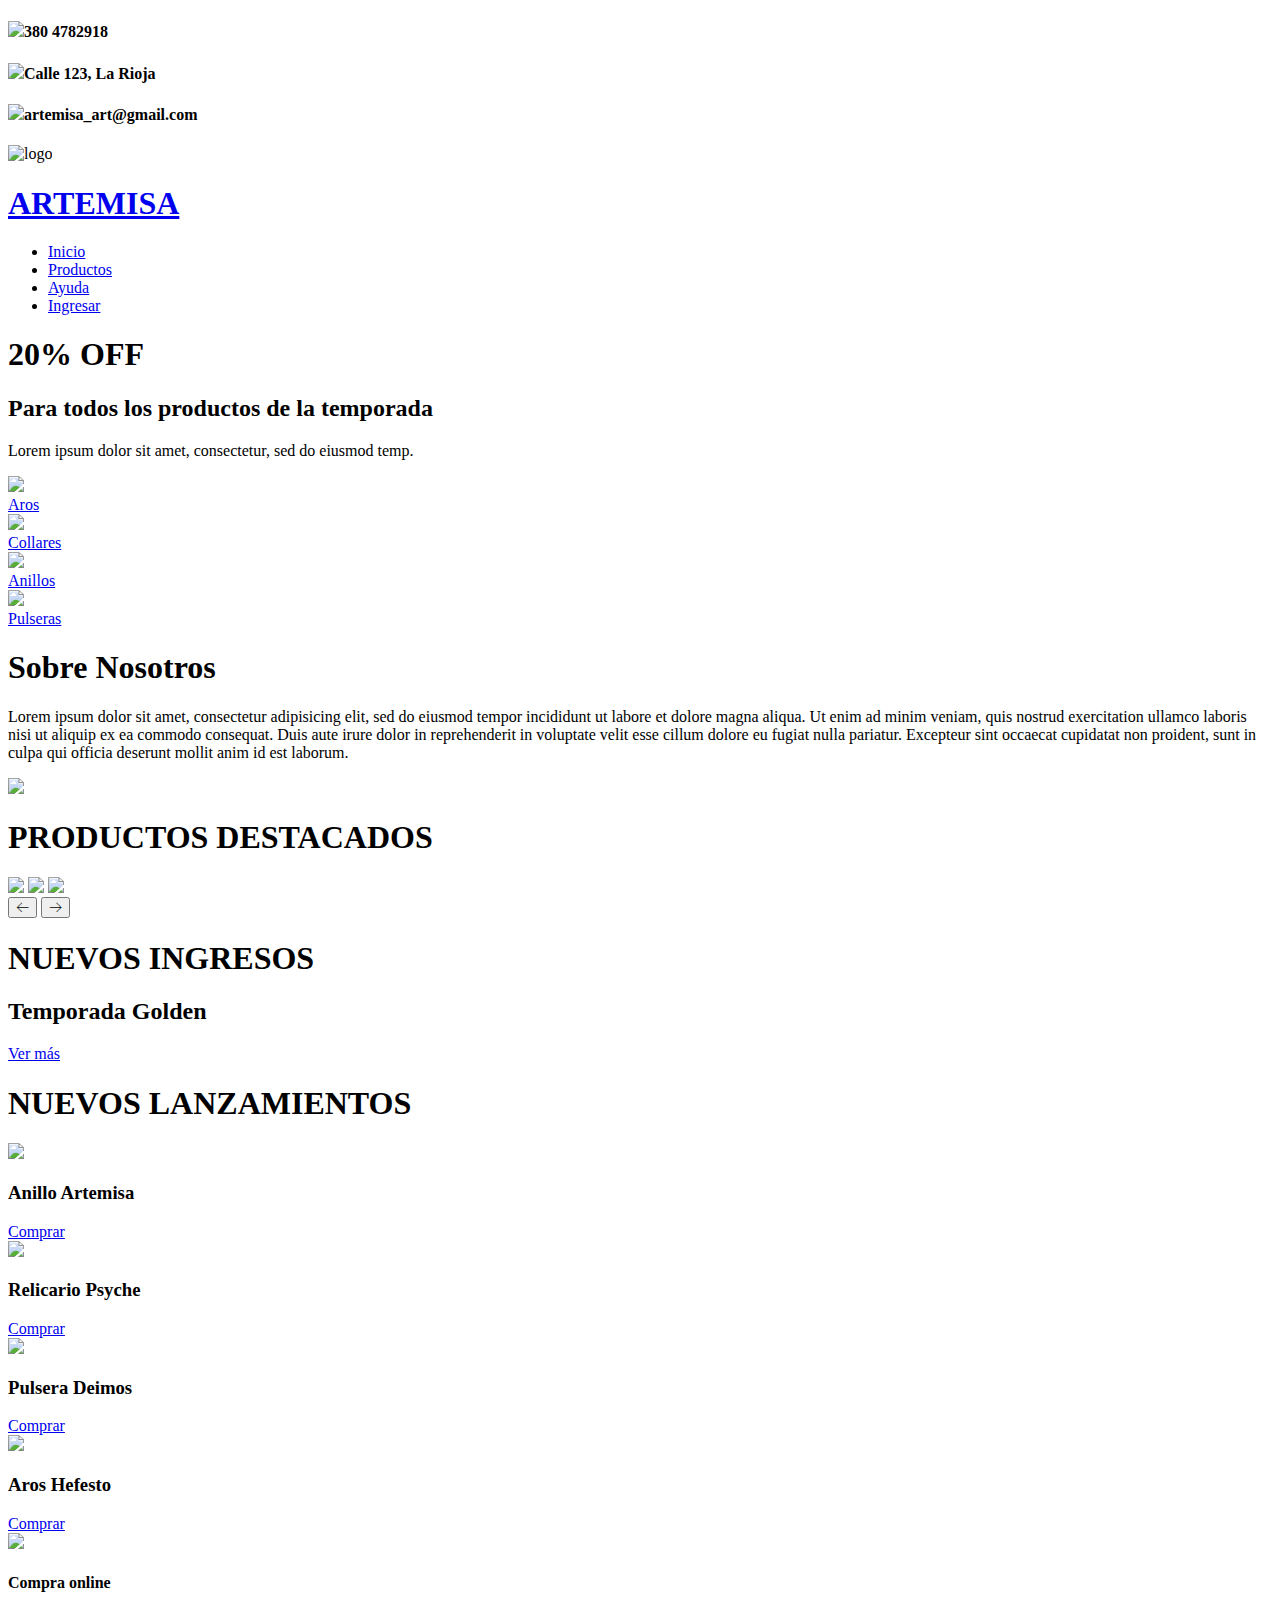
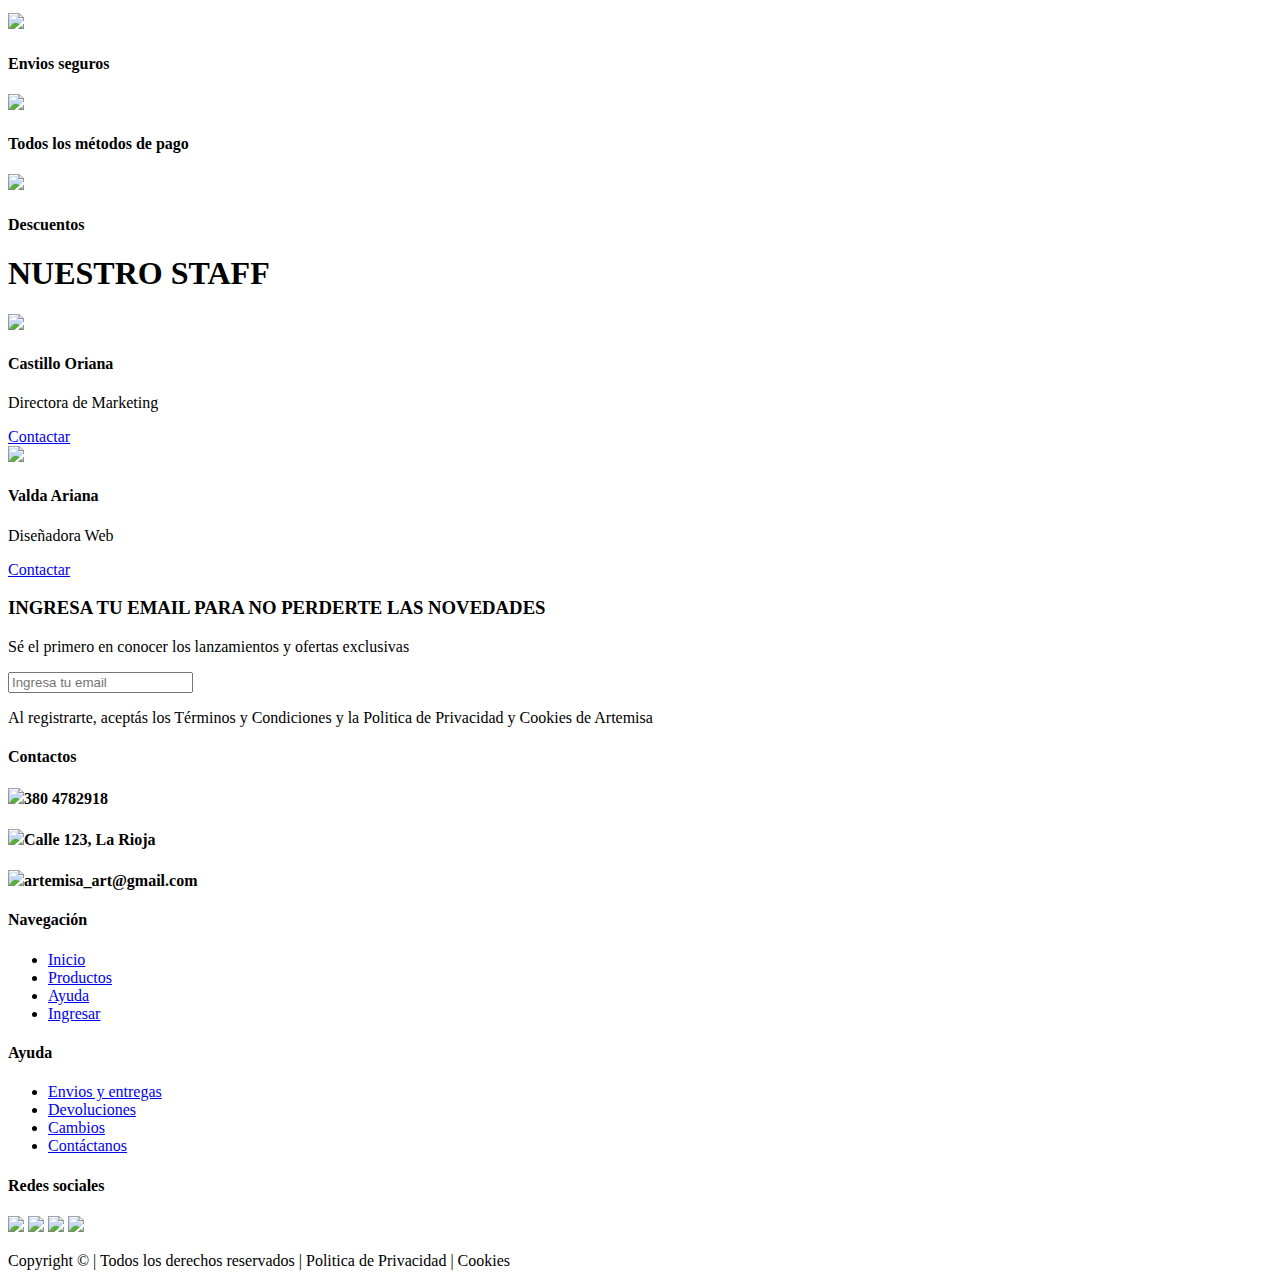
==== index.html @ 5a23f359 "Página de inicio" ====
<!DOCTYPE html>
<html>
<head>
	<meta charset="utf-8">
	<meta name="viewport" content="width=device-width, initial-scale=1">
	<meta name="author" content="Valda Ariana-Castillo Oriana">
	<title>Artemisa | Tienda Oficial</title>
	<link rel="stylesheet" type="text/css" href="estilos.css">
</head>
<body>
	<section id="contactos">
			<div class="contacto"><h4><img src="icons/phone.png">380 4782918</h4></div>
			<div class="contacto"><h4><img src="icons/location.png">Calle 123, La Rioja</h4></div>
			<div class="contacto"><h4><img src="icons/email.png">artemisa_art@gmail.com</h4></div>
	</section>
	<header class="cabecera">
		<div id="logo">
			<img src="img/logo.png" alt="logo">
			<a href="#"><h1>ARTEMISA</h1></a>
		</div>
		<nav>
			<ul>
				<li class="seleccionado"><a href="index.html">Inicio</a></li>
				<li><a href="Productos.html">Productos</a></li>
				<li><a href="Ayuda.html">Ayuda</a></li>
				<li><a href="Ingresar.html">Ingresar</a></li>
			</ul>
		</nav>	
	</header>
	<main>
		<section id="banner1">
			<div class="texto">
			<h1>20% OFF</h1>
			<h2>Para todos los productos de la temporada</h2>
			<p>Lorem ipsum dolor sit amet, consectetur, sed do eiusmod
			temp.</p>
			</div>
		</section>
		<section id="categorias">
			<div class="categoria">
				<div class="icono"><a href="Productos.html"><img src="icons/aro.png"></a></div>
				<div class="categ"><a href="Productos.html">Aros</a></div>
			</div>
			<div class="categoria">
				<div class="icono"><a href="Productos.html"><img src="icons/collar2.png"></a></div>
				<div class="categ"><a href="Productos.html">Collares</a></div>
			</div>
			<div class="categoria">
				<div class="icono"><a href="Productos.html"><img src="icons/anillo2.png"></a></div>
				<div class="categ"><a href="Productos.html">Anillos</a></div>
			</div>
			<div class="categoria">
				<div class="icono"><a href="Productos.html"><img src="icons/pulsera2.png"></a></div>
				<div class="categ"><a href="Productos.html">Pulseras</a></div>
			</div>
		</section>
		<section id="sobre_nosotros">
			<div id="cuadro">
				<div class="info">
					<h1>Sobre Nosotros</h1>
					<p>Lorem ipsum dolor sit amet, consectetur adipisicing elit, sed do eiusmod
					tempor incididunt ut labore et dolore magna aliqua. Ut enim ad minim veniam,
					quis nostrud exercitation ullamco laboris nisi ut aliquip ex ea commodo
					consequat. Duis aute irure dolor in reprehenderit in voluptate velit esse
					cillum dolore eu fugiat nulla pariatur. Excepteur sint occaecat cupidatat non
					proident, sunt in culpa qui officia deserunt mollit anim id est laborum.</p>
				</div>
				<div class="logo"><img src="img/logoblanco.png"></div>
			</div>
		</section>
		<section id="destacados">
			<div id="encabezado"><h1>PRODUCTOS DESTACADOS</h1></div>
			<div id="destacado">
				<img src="img/aros5.jpg">
				<img src="img/anillo5.jpg">
				<img src="img/collar3.jpg">
			</div>
			<div class="flechas">
				<button class="arrow left-arrow">&#129120;</button>
				<button class="arrow right-arrow">&#129122;</button>
			</div>
		</section>
		<section id="banner2">
			<div class="texto">
			<h1>NUEVOS INGRESOS</h1>
			<h2>Temporada Golden</h2>
			<a href="#">Ver más</a>	
			</div>
		</section>
		<section id="lanzamientos">
			<div id="encabezado2"><h1>NUEVOS LANZAMIENTOS</h1></div>
			<div class="cajas">
				<div class="caja">
					<img src="img/anillo7.jpg">
					<h3>Anillo Artemisa</h3>
					<a href="#">Comprar</a>
				</div>
				<div class="caja">
					<img src="img/collar7.jpg">
					<h3>Relicario Psyche</h3>
					<a href="#">Comprar</a>
				</div>
				<div class="caja">
					<img src="img/pulsera1.png">
					<h3>Pulsera Deimos</h3>
					<a href="#">Comprar</a>
				</div>
				<div class="caja">
					<img src="img/aros1.png">
					<h3>Aros Hefesto</h3>
					<a href="#">Comprar</a>
				</div>
			</div>
		</section>
		<section id="info_compra">
			<div class="items"><img src="icons/bag.png"><h4>Compra online</h4></div>
			<div class="items"><img src="icons/send.png"><h4>Envios seguros</h4></div>
			<div class="items"><img src="icons/cards.png"><h4>Todos los métodos de pago</h4></div>
			<div class="items"><img src="icons/tag.png"><h4>Descuentos</h4></div>
		</section>
		<section id="staff">
			<div id="encabezado3"><h1>NUESTRO STAFF</h1></div>
			<div class="miembros">
				<div class="miembro">
					<img src="img/staff1.jpg">
					<h4>Castillo Oriana</h4>
					<p>Directora de Marketing</p>
					<a href="#">Contactar</a>
				</div>
				<div class="miembro">
					<img src="img/staff2.jpg">
					<h4>Valda Ariana</h4>
					<p>Diseñadora Web</p>
					<a href="#">Contactar</a>
				</div>
			</div>
		</section>
		<section id="registro">
			<div id="texto">
				<h3>INGRESA TU EMAIL PARA NO PERDERTE LAS NOVEDADES</h3>
				<p>Sé el primero en conocer los lanzamientos y ofertas exclusivas</p>
			</div>
			<form>
				<input type="text" name="IngresaEmail" placeholder="Ingresa tu email">
			<form>
			<div id="tyc"><p>Al registrarte, aceptás los Términos y Condiciones y la Politica de Privacidad y Cookies de Artemisa</div>
		</section>
	</main>
	<footer>
		<div id="contenedor_footer">
			<div id="contactos2">
				<div class="titulo"><h4>Contactos</h4></div>
				<div class="contacto2"><h4><img src="icons/phone.png">380 4782918</h4></div>
				<div class="contacto2"><h4><img src="icons/location.png">Calle 123, La Rioja</h4></div>
				<div class="contacto2"><h4><img src="icons/email.png">artemisa_art@gmail.com</h4></div>
			</div>
			<div id="navegacion">
				<div class="titulo"><h4>Navegación</h4></div>
				<div class="menu_footer">
					<ul>
						<li><a href="index.html" class="nav_footer">Inicio</a></li>
						<li><a href="Productos.html" class="nav_footer">Productos</a></li>
						<li><a href="Ayuda.html" class="nav_footer">Ayuda</a></li>
						<li><a href="Ingresar.html" class="nav_footer">Ingresar</a></li>
					</ul>
				</div>
			</div>
			<div id="ayuda">
				<div class="titulo"><h4>Ayuda</h4></div>
				<div class="dudas">
					<ul>
						<li><a href="#" class="duda">Envios y entregas</a></li>
						<li><a href="#" class="duda">Devoluciones</a></li>
						<li><a href="#" class="duda">Cambios</a></li>
						<li><a href="Ayuda.html" class="duda">Contáctanos</a></li>
					</ul>
				</div>
			</div>
			<div id="redes">
				<div class="titulo"><h4>Redes sociales</h4></div>
				<div class="iconos">
					<img src="icons/instagram.png">
					<img src="icons/facebook.png">
					<img src="icons/twitter.png">
					<img src="icons/pinterest.png">
				</div>
			</div>
		</div>
		<div id="copyright">
				<p>Copyright © | Todos los derechos reservados | Politica de Privacidad | Cookies</p>
			</div>
	</footer>
</body>
</html>
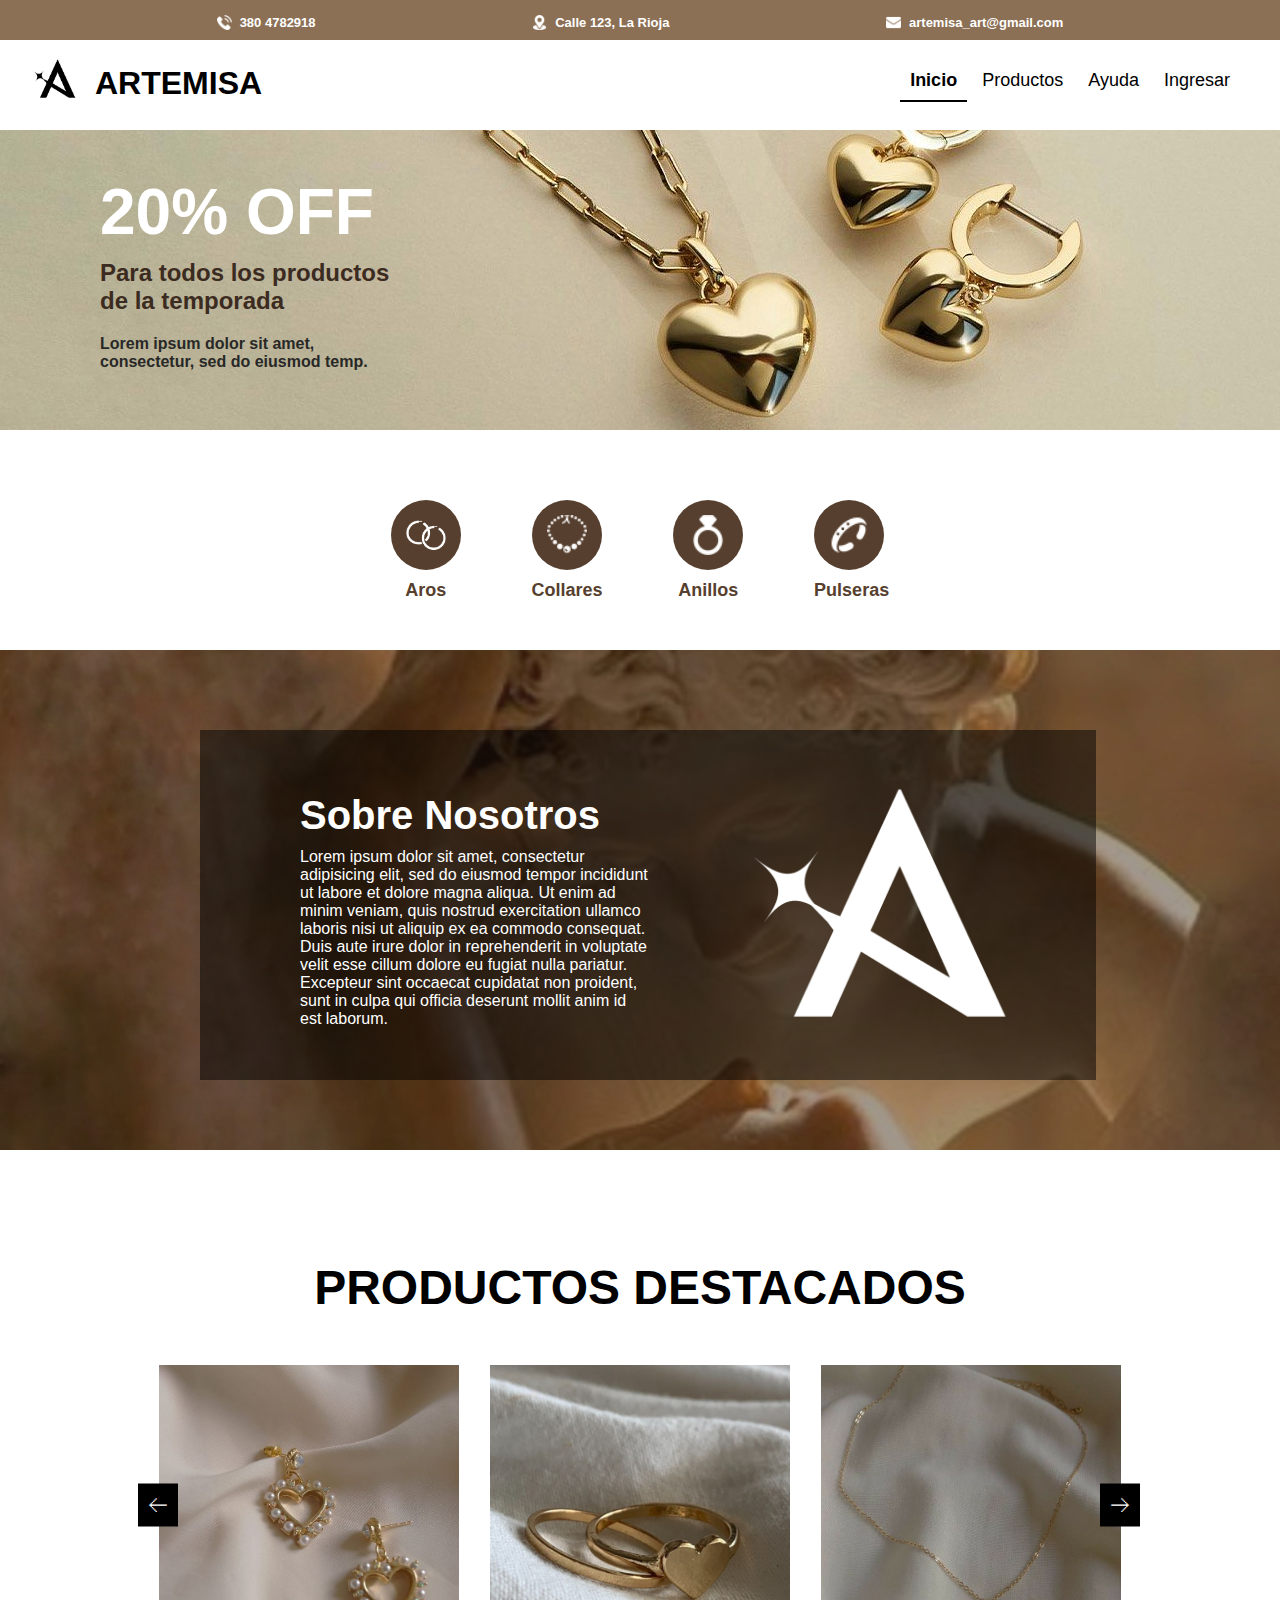
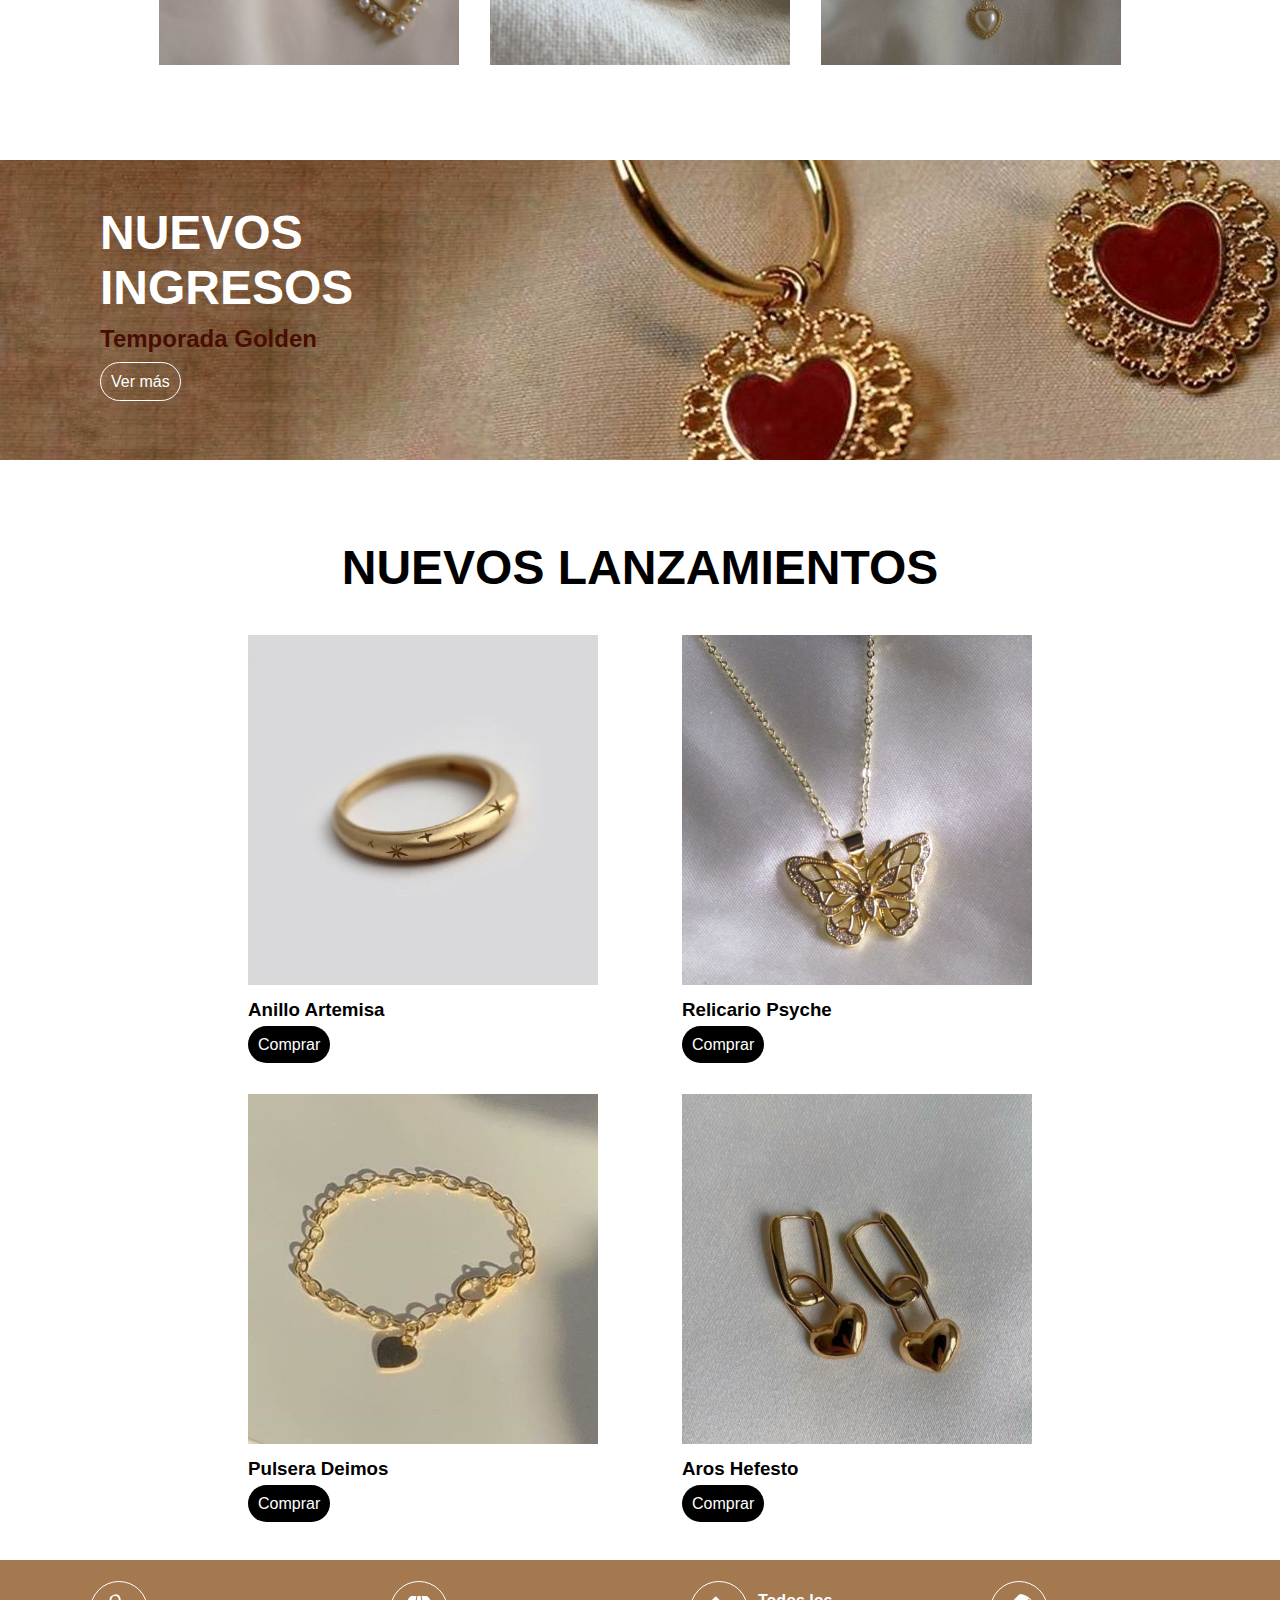
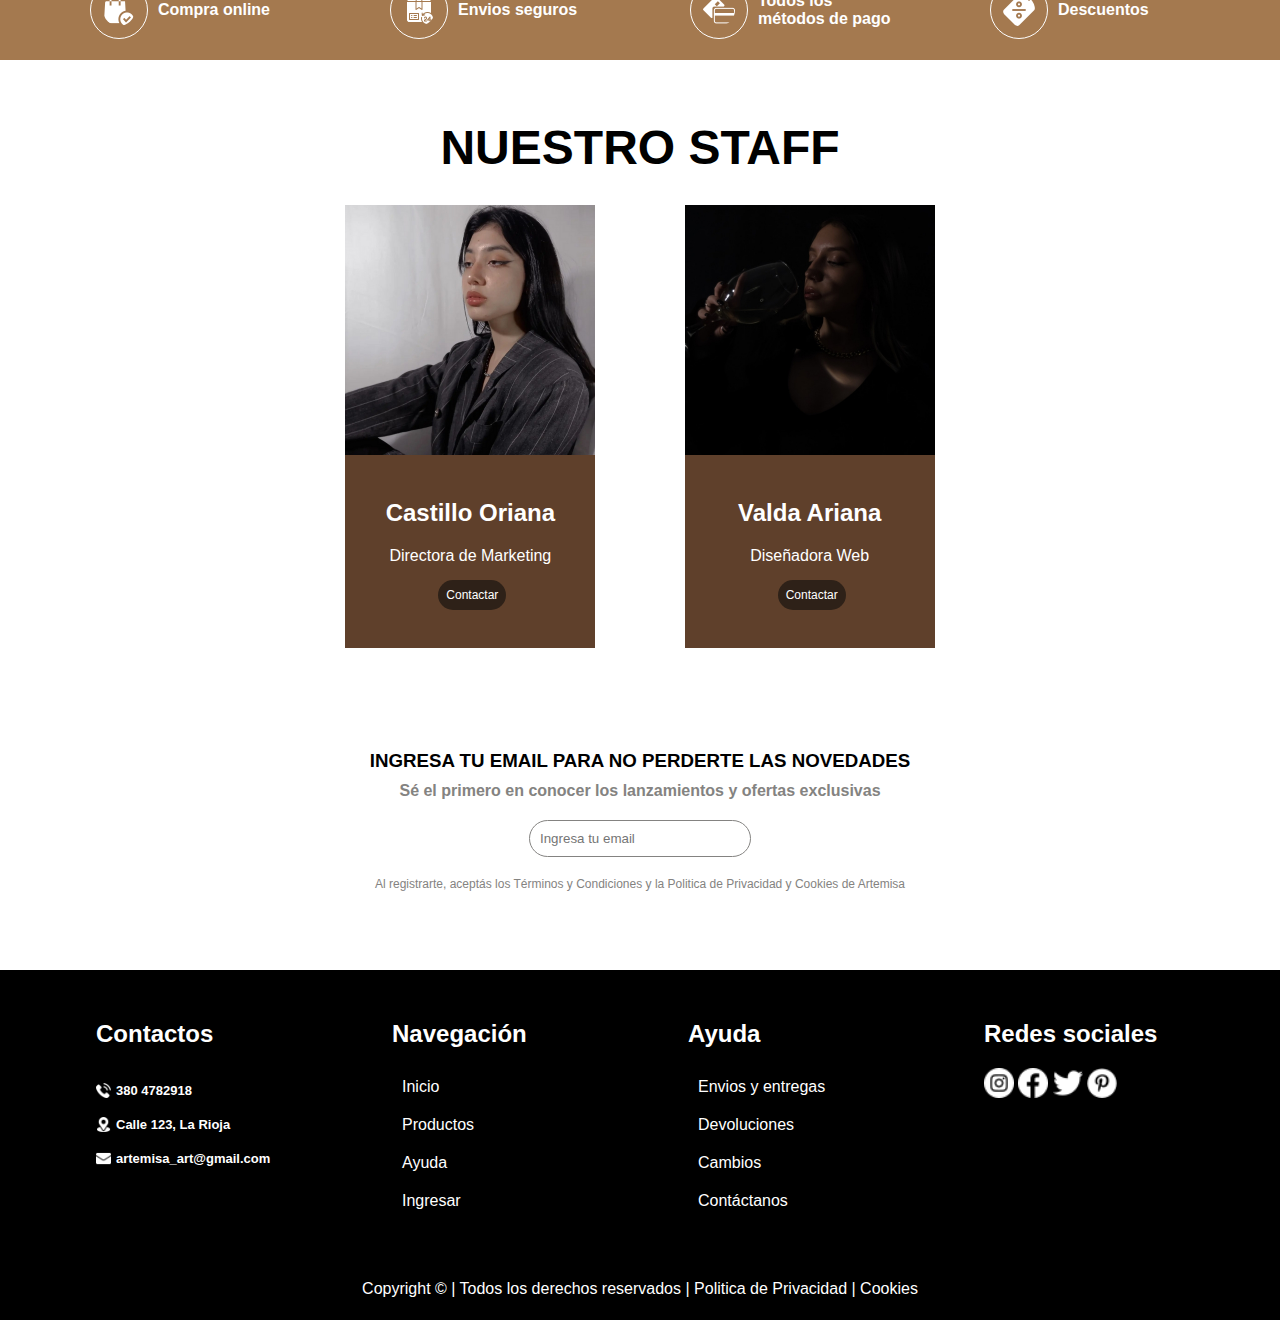
==== commit d45c0092: "logo correction" ====
--- a/index.html
+++ b/index.html
@@ -15,7 +15,7 @@
 	</section>
 	<header class="cabecera">
 		<div id="logo">
-			<img src="img/logo.png" alt="logo">
+			<img src="img/Logo.png" alt="logo">
 			<a href="#"><h1>ARTEMISA</h1></a>
 		</div>
 		<nav>
--- a/estilos.css
+++ b/estilos.css
@@ -0,0 +1,804 @@
+*{margin: 0;padding: 0}
+body{
+	font-family: helvetica;
+}
+/*HAEDER*/
+.cabecera{
+	height: 70px;
+}
+#contactos{
+	height: 40px;
+	display: flex;
+	justify-content: space-evenly;
+	background-color: #8c7055;
+}
+.contacto h4{
+	font-size: 13px;
+	color: white;
+	padding-top: 15px;
+	display: inline-flex;
+	align-items: center;
+}
+.contacto img{
+	width: 15px;
+	padding-right: 8px;
+	vertical-align: middle;
+}
+#logo{
+	float: left;
+	display: flex;
+}
+#logo img{
+	padding-top: 8px;
+	width: 50px;
+	padding-left: 30px;
+}
+#logo h1{
+	padding-top: 25px;
+	padding-left: 15px;
+	color: black;
+}
+#logo a{
+	text-decoration:none;
+}
+nav{
+	float: right;
+	height: 60px;
+	font-size: 18px;
+	margin-right: 30px;
+}
+ul{
+	list-style: none;
+	padding: 10px;
+	margin-top: 20px;
+}
+li{
+	display: inline;
+	padding: 10px;	
+}
+li a{
+	text-decoration: none; 
+	color: black;
+}
+li a:hover{color: #563F2E}
+
+.seleccionado{
+	font-weight: bold;
+	border-bottom: 2px solid black;
+}
+/*PÁGINA DE INICIO*/
+
+/*BANNER 1*/
+
+#banner1{
+	height: 300px;
+	background-image: url(img/oferta1-01.jpeg);
+	margin-top: 20px;
+}
+#banner1 img{
+	height: 100%;
+	object-fit: cover;
+}
+.texto{
+	width: 300px;
+	padding-left: 100px;
+	padding-top: 45px;
+}
+#banner1 h1{
+	font-size: 4em;
+	margin-bottom: 10px;
+	color: white;
+}
+#banner1 h2{margin-bottom: 20px; color:#3B2B20}
+#banner1 p{
+	font-weight: bold;
+	color: #282827;
+}
+/*CATEGORIAS*/
+#categorias{
+	height: 80px;
+	width: 50%;
+	margin: 0 auto;
+	margin-top: 60px;
+	display: flex;	
+	justify-content: space-evenly;
+}
+.icono{
+	margin-top: 10px;
+	border-radius: 50%;
+	background-color: #563F2E;
+	width: 70px;
+	height: 70px;
+}
+.icono img{
+	width: 40px;
+	margin-left: 15px;
+	margin-top: 15px;
+}
+.categ{
+	text-align: center;
+	margin-top: 10px;
+}
+.categ a{
+	text-decoration: none;
+	color: #563F2E;
+	font-weight: bold;
+	font-size: 18px;
+
+}
+/*SOBRE_NOSOTROS*/
+
+#sobre_nosotros{
+	height: 500px;
+	width: 100%;
+	margin-top: 80px;
+	background-image: url(img/escult.png);
+	position: relative;
+}
+#sobre_nosotros #cuadro{
+	height: 70%;
+	width: 70%;
+	background-color: rgba(0, 0, 0, .5);
+	position: absolute;
+	left: 200px;
+	top:80px;
+	color: white;
+	display: flex;
+	align-items: center;
+}
+#cuadro .info{
+	width: 350px;
+	padding-top: 10px;
+	padding-left: 100px;
+}
+#cuadro .info h1{
+	font-size: 2.5em;
+	margin-bottom: 10px;
+}
+#cuadro .logo img{
+	width: 300px;
+	margin-left: 80px;
+}
+/*PRODUCTOS DESTACADOS*/
+#destacados{
+	height: 500px;
+	width: 80%;
+	margin: 0 auto;
+	margin-top: 60px;
+	padding-top: 50px;
+	position: relative;
+}
+#encabezado {
+	text-align: center;
+	margin-bottom: 50px;
+	font-size: 1.5em;
+}
+#destacado{
+	display: flex;
+	justify-content: space-evenly;
+}
+#destacado img{
+	height: 300px;
+	width: 300px;
+	object-fit: cover;
+}
+.flechas {
+	width: 120px;
+	height: 60px;
+	display: flex;
+	margin: 0 auto;
+	margin-top: 20px;
+}
+.flechas .arrow{
+	background-color:black;
+	color: white;
+	padding: 10px;
+	border: none;
+	margin-right: 2px;
+	margin-top: 20px;
+}
+.arrow {
+  position: absolute;
+  top: 50%;
+  transform: translateY(-50%);
+  background-color: #5DBF00;
+  color: white;
+  padding: 10px;
+  border: none;
+  font-size: 20px;
+}
+.left-arrow {
+  left: 10px;
+}
+.right-arrow {
+  right: 10px;
+}
+.flechas .arrow:hover{background-color: #5F402B; cursor: pointer;}
+
+/*BANNER 2*/
+#banner2{
+	height: 300px;
+	background-image: url(img/aros3-fondo.jpeg);
+	object-fit: cover;
+}
+#banner2 h1{
+	font-size: 3em;
+	margin-bottom: 10px;
+	color: white;
+}
+#banner2 h2{
+	font-size: 1.5em;
+	margin-bottom: 20px;
+	color: #490E03;
+}
+#banner2 a{
+	text-decoration: none;
+	color: white; 
+	border-radius: 50px;
+	border: 1px solid white;
+	padding: 10px;
+}
+#banner2 a:hover{background-color: #490E03; border: none;}
+
+/*NUEVOS LANZAMIENTOS*/
+#lanzamientos{
+	height: 900px;
+	width: 80%;
+	margin: 0 auto;
+	margin-top: 60px;
+	padding-top: 20px;
+}
+#encabezado2{
+	text-align: center;
+	font-size: 1.5em;
+	margin-bottom: 20px;
+}
+.cajas{
+	display: flex;
+	justify-content: space-between;
+	flex-wrap: wrap;
+	margin-left: 120px;
+	margin-right: 120px;
+	margin-bottom: 20px;
+}
+.caja{margin-bottom: 20px;}
+.caja img{
+	width: 350px;
+	height: 350px;
+	object-fit: cover;
+	margin-top: 20px;
+}
+.caja h3{
+	margin-top: 10px;
+	margin-bottom: 15px;
+}
+.caja a{
+	text-decoration: none;
+	color: white;
+	background-color: black;
+	border-radius: 50px;
+	padding: 10px;
+}
+.caja a:hover{background-color: #5F402B; color: white;}
+
+#info_compra{
+	height: 100px;
+	background-color: #A4794F;
+	margin-top: 120px;
+	display: flex;
+	justify-content: space-evenly;
+}
+.items{
+	width: 220px;
+	display: flex;
+	align-items: center;	
+}
+.items h4{color: white;margin-left: 10px}
+.items img{
+	border: 1px solid white;
+	border-radius: 50%;
+	padding: 12px;
+	margin-left: 10px;
+}
+#staff{
+	height: 500px;
+	width: 60%;
+	margin: 0 auto;
+	margin-top: 60px;
+}
+#encabezado3{
+	font-size: 1.5em;
+	text-align: center;
+	margin-bottom: 30px;
+}
+.miembros{
+	display: flex;
+	justify-content: space-evenly;	
+}
+.miembro{
+	background-color: #5F402B;
+	padding-bottom:45px;
+}
+.miembro img{
+	width: 250px;
+}
+.miembro h4{
+	text-align: center;
+	color: white;
+	margin-top: 40px;
+	font-size: 1.5em;
+}
+.miembro p{
+	text-align: center;
+	color: white;
+	margin-top: 20px;
+	margin-bottom: 20px;
+}
+.miembro a{
+	text-decoration: none;
+	text-align: center;
+	border-radius: 50px;
+	background-color: #2E2118;
+	color: white;
+	padding: 8px;
+	font-size: 12px;
+	margin-left: 93px;
+}
+.miembro a:hover{
+	background-color: black;
+}
+#registro{
+	height: 250px;
+	width: 60%;
+	margin: 0 auto;
+	margin-top: 100px;
+}
+#texto{
+	text-align: center;
+}
+#texto h3{
+	padding-top: 30px;
+	margin-bottom: 10px;
+}
+#texto p{
+	margin-bottom: 20px;
+	color: #848381;
+	font-weight: bold;
+}
+form{
+	text-align: center;
+}
+input[type="text"]{
+	width: 500px;
+	padding: 10px;
+	border: 1px solid #848381;
+	border-radius: 50px ;
+}
+#tyc p{
+	text-align: center;
+	margin-top: 20px;
+	font-size: 12px;
+	color: #848381;
+}
+footer{
+	width: 100%;
+	height: 350px;
+	background-color: black;
+}
+#contenedor_footer{
+	color: white;
+	display: flex;
+	justify-content: space-evenly;
+	padding-top:50px ;
+}
+#contactos2{
+	width: 200px;
+}
+.titulo{
+	font-size: 1.5em;
+	margin-bottom: 20px;
+}
+.contacto2 img{
+	width: 15px;
+	vertical-align: middle;
+	padding-right: 5px;
+}
+.contacto2 h4{
+	font-size: 13px;
+	color: white;
+	padding-top: 15px;
+	display: inline-flex;
+	align-items: center;
+}
+#navegacion{
+	width: 200px;
+}
+.menu_footer ul{
+	padding: 0;
+	margin: 0;
+}
+.menu_footer ul li{
+	list-style: none;
+	display: block;
+}
+.nav_footer{
+	color: white;
+}
+.nav_footer:hover{color: lightgrey;}
+
+#ayuda{
+	width: 200px;
+}
+.dudas ul{
+	margin: 0;
+	padding: 0;
+}
+.dudas ul li{
+	list-style: none;
+	display: block;
+}
+.duda{
+	color: white;
+}
+.duda:hover{color: lightgrey;}
+
+#redes{
+	width: 200px;
+}
+#redes .iconos{
+	width: 200px;
+}
+#redes .iconos img{
+	width: 30px;
+}
+#copyright{
+	color: white;
+	text-align: center;
+	margin-top: 60px;
+}
+/*PÁGINA DE AYUDA*/
+#fondo_form{
+	background-image: url(img/patron.png);
+	margin-top: 50px;
+}
+#formularios{
+	display: flex;
+	height: 500px;
+	width: 100%;
+	align-items: center;
+}
+#form1 form{
+	width: 600px;
+	height: 400px;
+	margin-top: 100px;
+	margin-left: 100px;
+	border: 0.5px solid #E5E5E5;
+	border-radius: 50px;
+	background: #ffffff;
+	box-shadow:  24px 24px 32px #d4d4d4,
+    -24px -24px 32px #ffffff;
+}
+#form1 input{ 
+	display:block;
+	width: 400px;
+	margin: 0 auto;
+	margin-bottom: 30px;
+	text-align: center;
+	border: 0px;
+	border-bottom: 1px solid black;
+	border-radius: 0px;
+}
+textarea{
+	display: block;
+	margin: 0 auto;
+	margin-bottom: 10px;
+	height: 100px;
+	width: 80%;
+	text-align: center;
+	font-family: helvetica;
+	padding: 10px;
+}
+input[type="submit"]{
+	border: none;
+	padding: 12px;
+	color: white;
+	background-color: #563F2E;
+}
+input[type="submit"]:hover{
+	background-color: #3C2C21;
+}
+#formularios h2{
+	margin-bottom: 30px;
+	margin-top: 30px;
+}
+#form2 form{
+	width: 400px;
+	height: 300px;
+	margin-top: 100px;
+	margin-left: 100px;
+	color: white;
+	border: 0.5px solid #65523F;
+	border-radius: 50px;
+	background: #563F2E;
+	box-shadow:  24px 24px 32px #d4d4d4,
+    -24px -24px 32px #ffffff;
+	display: flex;
+  	flex-direction: column;
+  	align-items: flex-start;
+}
+#form2 input[type="radio"],
+#form2 label {
+  margin-bottom: 20px;
+}
+#form2 input[type="radio"] {
+  margin-right: 10px; 
+  margin-left: 20px;
+}
+#form2 label {
+  margin-bottom: 10px; 
+}
+#preguntas_frecuentes{
+	height: 420px;
+	width: 70%;
+	background-color: rgba(86, 63, 46, 1.2);
+	margin: 0 auto;
+	margin-top: 80px;
+	margin-bottom: 50px;
+	opacity: 0.9;
+}
+#preguntas_frecuentes h1{
+	font-size: 2.3em;
+	text-align: center;
+	padding-top:40px;
+	color: white;
+}
+#preguntas{
+	display: flex;
+	margin-bottom: 50px;
+}
+#preguntas ul{
+	list-style: none;
+	margin-left: 80px;
+}
+#preguntas ul li{
+	display: block;
+	margin-bottom: 5px;
+}
+#preguntas a{
+	color: white;
+	font-size: 17px;
+}
+#buscador img{
+	width: 200px;
+	height: 250px;
+	margin-left: 100px;
+	margin-right: 110px;
+
+}
+input[type="text"]{
+	width: 200px;
+}
+/*MENU DE PRODUCTOS*/
+#menu {
+	float: left;
+	background-color: #5F402B;
+	width: 22%;
+	height: 300px;
+	margin-left: 20px;
+	margin-top: 20px;
+	margin-bottom: 90px;
+	position: sticky;
+	top: 20px;
+}
+#menu ul li{
+	list-style: none;
+	display: block;
+	margin-left: 10px;
+	font-weight: bold;
+	margin-bottom: 10px;
+}
+#titlem {
+	font-size: 30px;
+	margin-bottom: 20px;
+	color: white;
+}
+#menu a {
+	text-decoration: none;
+	color: white;
+}
+.lista:hover {
+	background-color: #8c7055;
+	color: black;
+	cursor: pointer;
+}
+/*PRODUCTOS*/
+#patron {
+	margin-top: 20px;
+	width: 100%;
+	height: 120px;
+	background-image: url(img/patron2.png);
+	background-size: cover;
+}
+#barra {
+	margin-top: 30px; 
+	float: right;
+	width: 70%;
+	margin-right: 30px;
+}
+#barra h1 {
+	font-size: 50px;
+	margin-bottom: 30px;
+}
+.flex {
+	display: flex;
+	flex-wrap: wrap;
+	justify-content: space-between;
+}
+.cajasp {
+	padding-top: 30px;
+	margin: 0 auto;
+	margin-bottom: 30px;
+}
+.cajasp h2 {
+	font-size: 30px;
+	padding-bottom: 20px; 
+}
+.cajitap {
+	margin-bottom: 20px;
+}
+.cajitap img {
+	width: 280px;
+	height: 280px;
+	object-fit: cover;
+}
+.Nombre {
+	font-weight: bold;
+	font-size: 20px;
+	margin-top: 10px;
+}
+.descripcion {
+	font-weight: bold;
+	font-size: 15px;
+	color: #6a6a6a;
+	margin-top: 5px;
+}
+.precio {
+	font-weight: bold;
+	font-size: 18px;
+	color: #563f2e;
+	margin-top: 5px;
+}
+.ver {
+	margin-top: 10px;
+	float: right;
+	background-color: black;
+	border-radius: 50px;
+	padding: 10px;
+}
+.ver a {
+	text-decoration: none;
+	color: white;
+}
+.ver:hover{background-color: #5F402B; color: white;}
+#bod {
+	width: 100%;
+	height: 235em;
+}
+/*INICIO DE SESIÓN*/
+.iniciarf {
+	width: 100%;
+	height: 485px;
+	background-image: url(img/patron.png);
+	padding-top: 140px;
+	position: absolute;
+	z-index: -2;
+}
+#circle {
+	position: absolute;
+	margin-top: -110px;
+	margin-left: 105px;
+	background-color: white;
+	border-radius: 100px;
+	padding: 10px;
+}
+#circle img {
+	border-radius: 100px;
+	width: 180px;
+	height: 180px; 
+}
+.cajain {
+	background-color: #2d2017;
+	width: 30%;
+	height: 380px;
+	margin: 0 auto;
+	border-radius: 50px;
+	padding: 20px;
+	text-align: center;
+	box-shadow:  24px 24px 32px #d4d4d4;
+}
+#registrarse a {
+	text-decoration: none;
+	color: white;
+	font-size: 12px;
+}
+#cajasin {
+	width: 95%;
+	margin: 0 auto;
+	margin-top: 100px;
+}
+#cajasin input[type="text"],#cajasin input[type="password"] {
+	display:block;
+	margin: 0 auto;
+	margin-bottom: 30px;
+	text-align: center;
+	width: 350px;
+	padding: 10px;
+	border: 0px;
+	border-bottom: 3px solid white;
+	border-radius: 0px;
+	background-color: #2d2017;
+	color: white;
+}
+#cajasin label {
+	color: white;
+	font-size: 28px;
+	float: left;
+	font-weight: bold;
+	margin-left: 10px;
+}
+#cajasin input[type="submit"],#cajasre button {
+	border: none;
+	padding: 10px;
+	border-radius: 50px;
+	color: white;
+	background-color: #563F2E;
+	margin-bottom: 20px;
+}
+#cajasin input[type="submit"]:hover,#cajasre button:hover {
+	background-color: black;
+	cursor: pointer;i
+}
+/*REGISTRO*/
+#cajasre {
+	width: 95%;
+	margin: 0 auto;
+	margin-top: 15px;
+}
+#cajasre input[type="text"],#cajasre input[type="password"] {
+	display:block;
+	margin: 0 auto;
+	margin-bottom: 20px;
+	text-align: center;
+	width: 350px;
+	padding: 5px;
+	border: 0px;
+	border-bottom: 3px solid white;
+	border-radius: 0px;
+	background-color: #2d2017;
+	color: white;
+}
+#cajasre label {
+	color: white;
+	font-size: 20px;
+	float: left;
+	font-weight: bold;
+	margin-left: 10px;
+	margin-bottom: 10px;
+}
+#circler {
+	position: absolute;
+	margin-top: -130px;
+	margin-left: 103px;
+	background-color: #2d2017;
+	border-radius: 100px;
+	padding: 12px;
+	z-index: -1;
+}
+#circler img {
+	border-radius: 100px;
+	width: 180px;
+	height: 180px;
+	object-fit: cover;
+}	
+
+
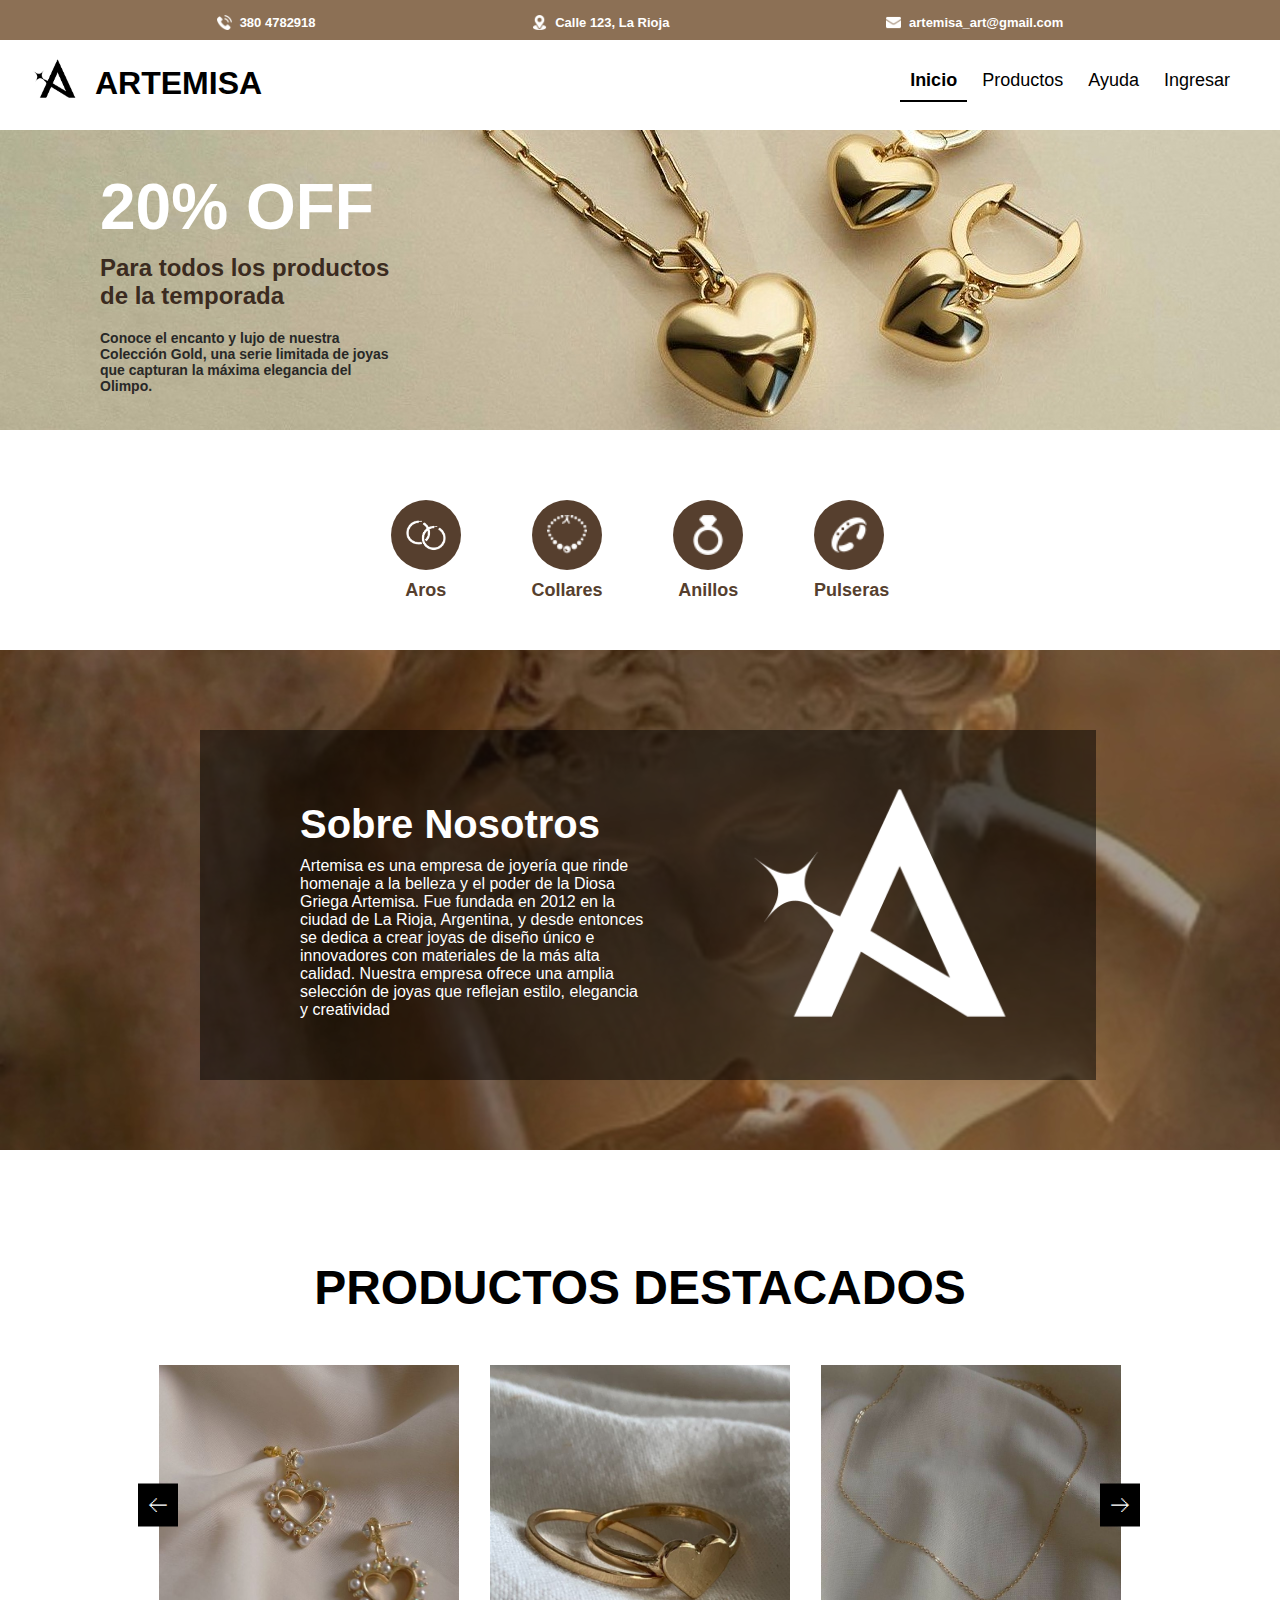
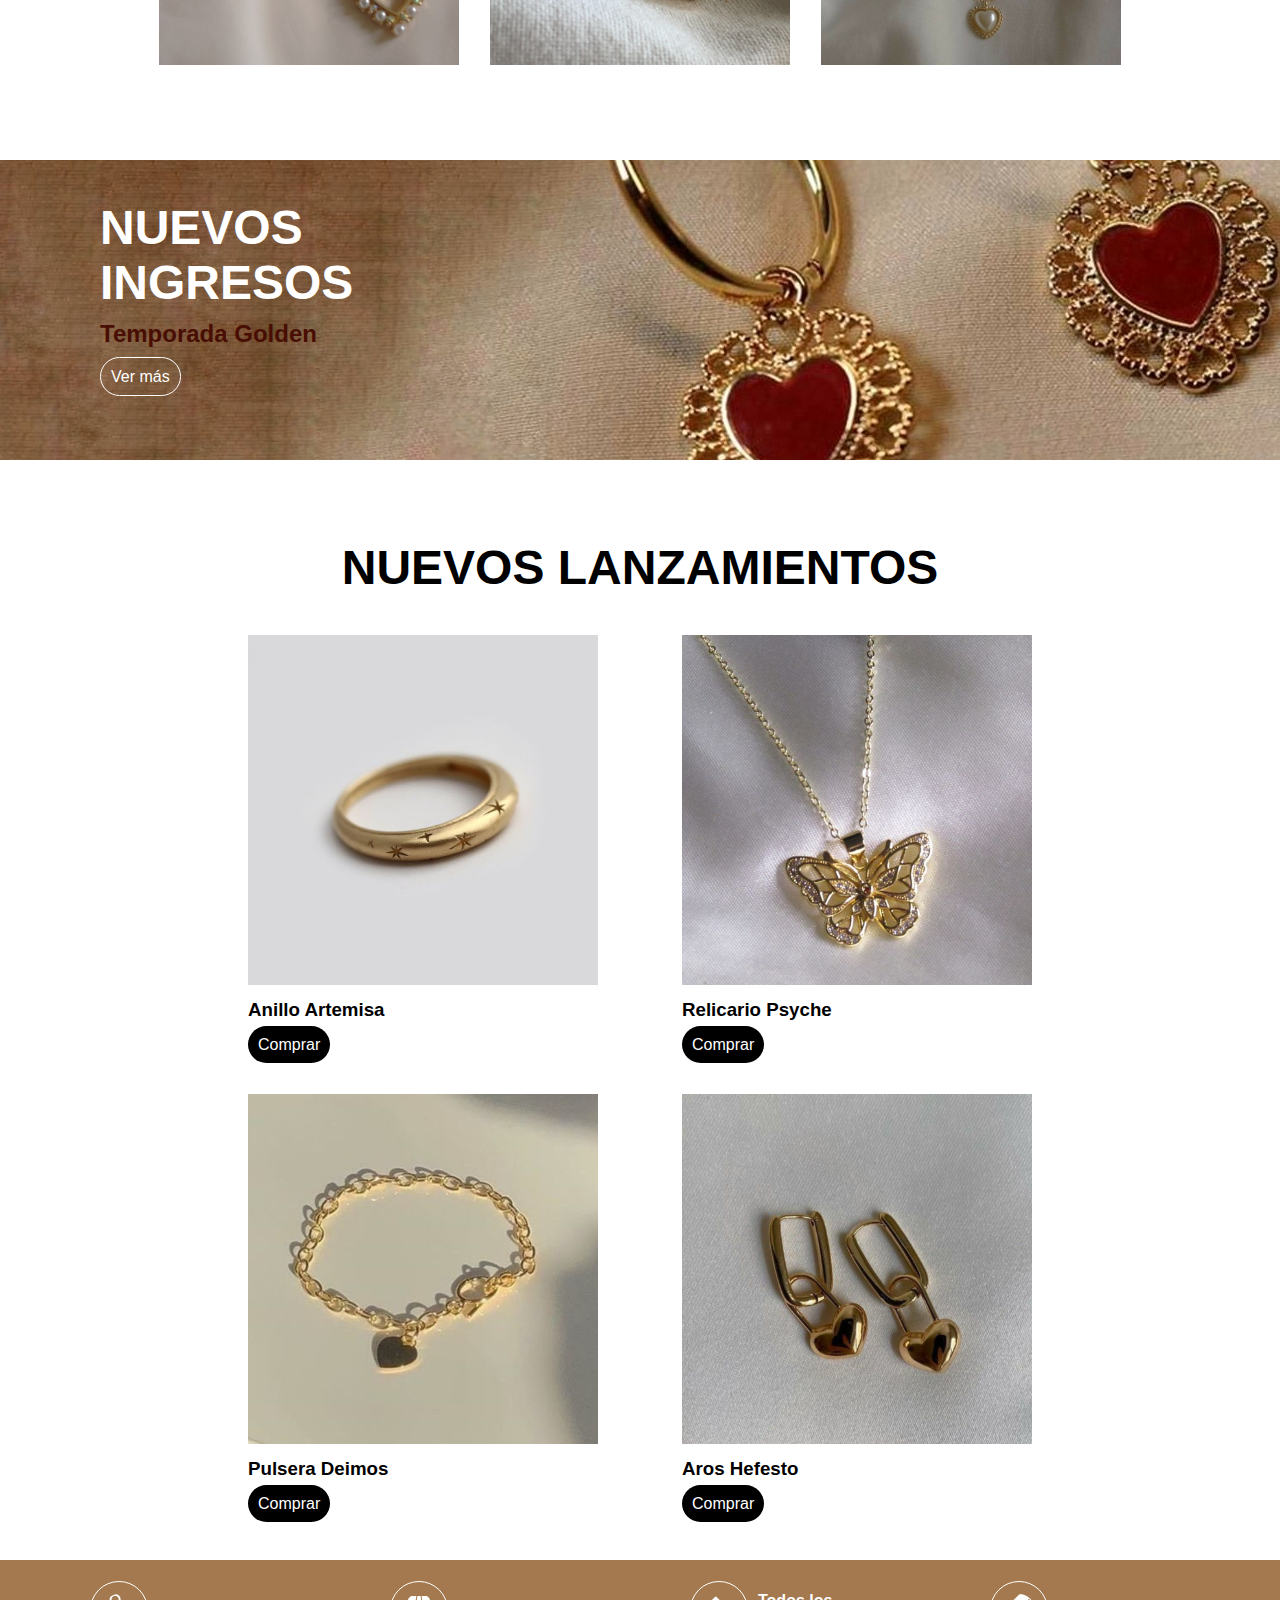
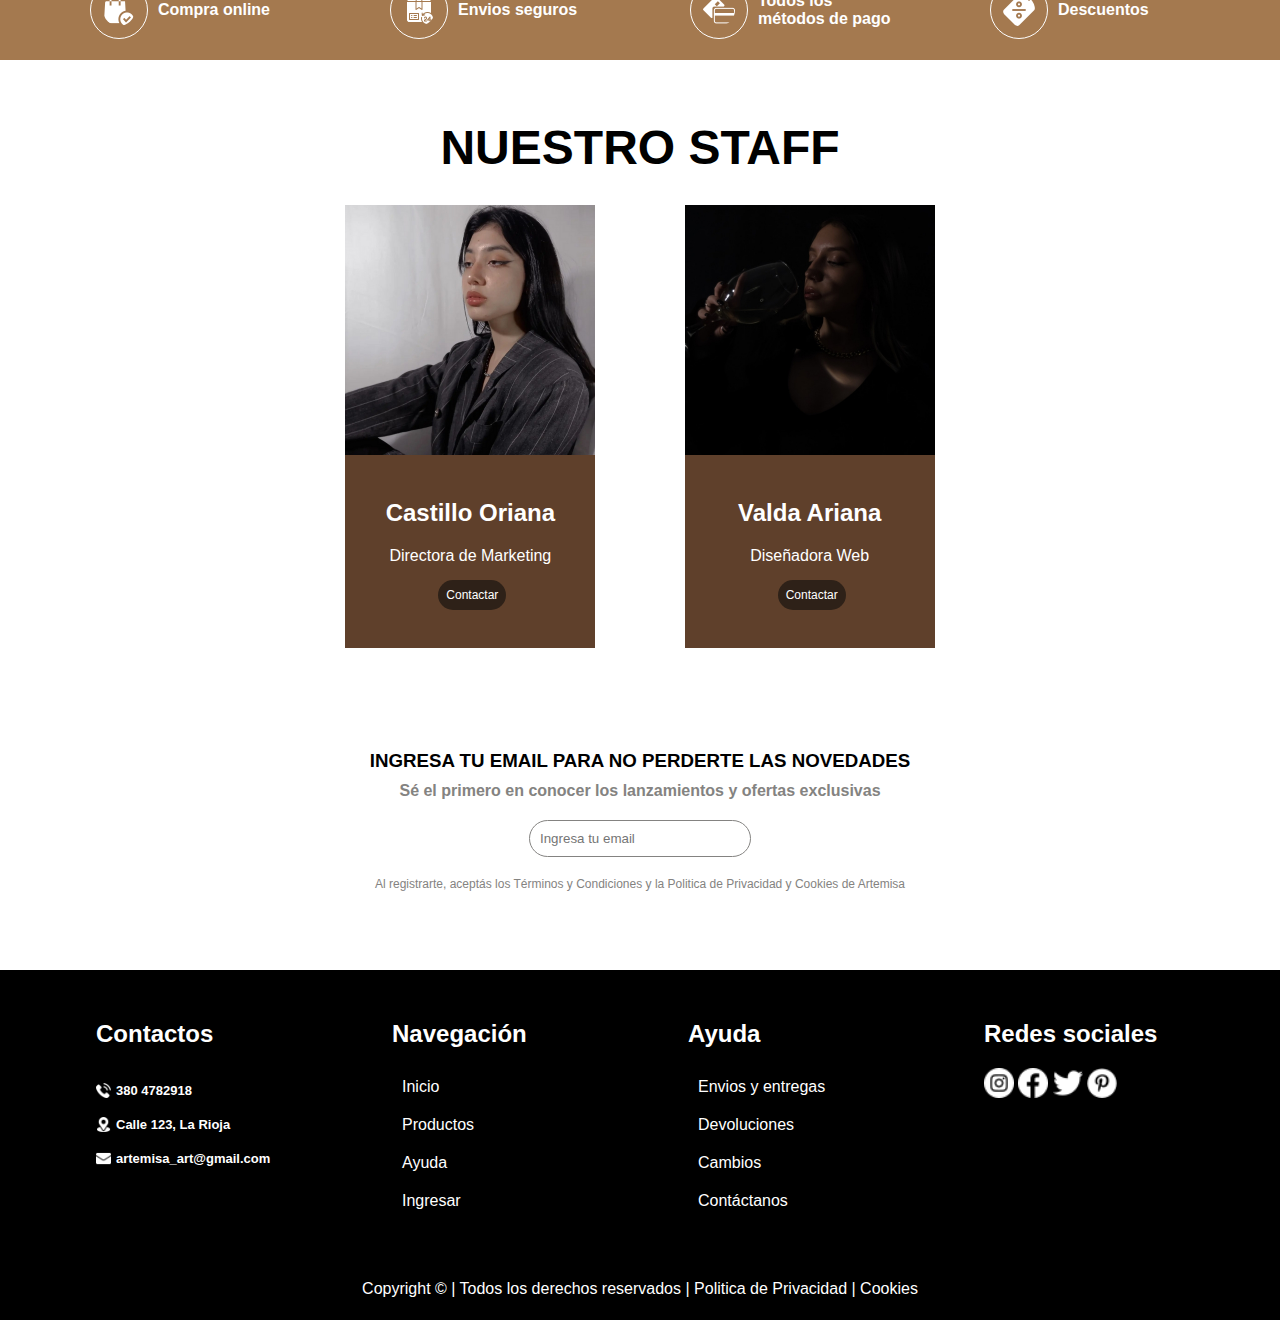
==== commit 063b290b: "text corrections" ====
--- a/index.html
+++ b/index.html
@@ -3,6 +3,7 @@
 <head>
 	<meta charset="utf-8">
 	<meta name="viewport" content="width=device-width, initial-scale=1">
+	<link rel="shortcut icon" href="img/Logo.png" type="image/x-icon">
 	<meta name="author" content="Valda Ariana-Castillo Oriana">
 	<title>Artemisa | Tienda Oficial</title>
 	<link rel="stylesheet" type="text/css" href="estilos.css">
@@ -32,8 +33,7 @@
 			<div class="texto">
 			<h1>20% OFF</h1>
 			<h2>Para todos los productos de la temporada</h2>
-			<p>Lorem ipsum dolor sit amet, consectetur, sed do eiusmod
-			temp.</p>
+			<p> Conoce el encanto y lujo de nuestra Colección Gold, una serie limitada de joyas que capturan la máxima elegancia del Olimpo.</p>
 			</div>
 		</section>
 		<section id="categorias">
@@ -58,12 +58,7 @@
 			<div id="cuadro">
 				<div class="info">
 					<h1>Sobre Nosotros</h1>
-					<p>Lorem ipsum dolor sit amet, consectetur adipisicing elit, sed do eiusmod
-					tempor incididunt ut labore et dolore magna aliqua. Ut enim ad minim veniam,
-					quis nostrud exercitation ullamco laboris nisi ut aliquip ex ea commodo
-					consequat. Duis aute irure dolor in reprehenderit in voluptate velit esse
-					cillum dolore eu fugiat nulla pariatur. Excepteur sint occaecat cupidatat non
-					proident, sunt in culpa qui officia deserunt mollit anim id est laborum.</p>
+					<p>Artemisa es una empresa de joyería que rinde homenaje a la belleza y el poder de la Diosa Griega Artemisa. Fue fundada en 2012 en la ciudad de La Rioja, Argentina, y desde entonces se dedica a crear joyas de diseño único e innovadores con materiales de la más alta calidad. Nuestra empresa ofrece una amplia selección de joyas que reflejan estilo, elegancia y creatividad</p>
 				</div>
 				<div class="logo"><img src="img/logoblanco.png"></div>
 			</div>
--- a/estilos.css
+++ b/estilos.css
@@ -82,7 +82,7 @@
 .texto{
 	width: 300px;
 	padding-left: 100px;
-	padding-top: 45px;
+	padding-top: 40px;
 }
 #banner1 h1{
 	font-size: 4em;
@@ -93,6 +93,7 @@
 #banner1 p{
 	font-weight: bold;
 	color: #282827;
+	font-size: 14px;
 }
 /*CATEGORIAS*/
 #categorias{
@@ -497,6 +498,7 @@
 	text-align: center;
 	font-family: helvetica;
 	padding: 10px;
+	resize: none;
 }
 input[type="submit"]{
 	border: none;
@@ -756,7 +758,7 @@
 }
 #cajasin input[type="submit"]:hover,#cajasre button:hover {
 	background-color: black;
-	cursor: pointer;i
+	cursor: pointer;
 }
 /*REGISTRO*/
 #cajasre {
